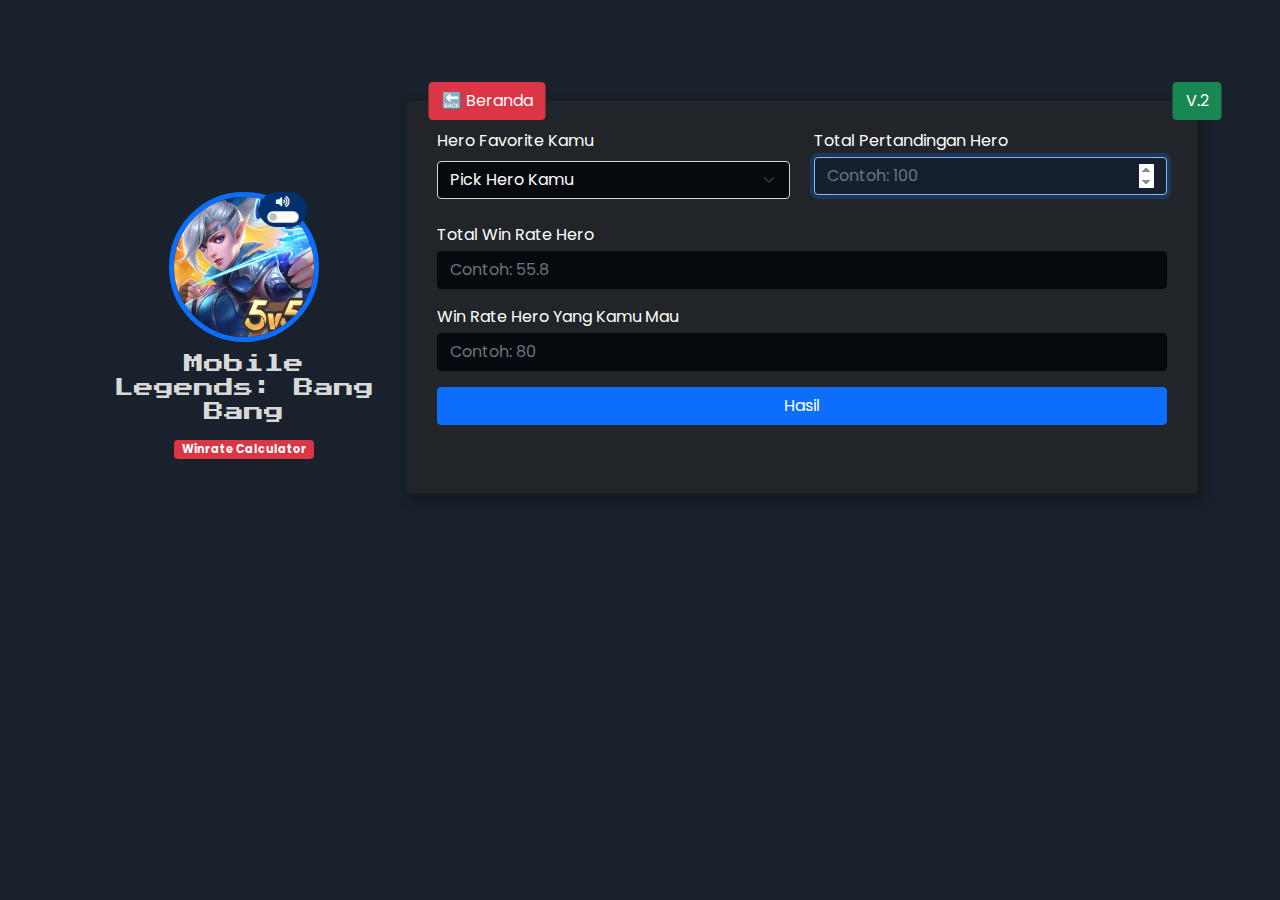
==== calculate/index.html @ 135e42e2 "Add files via upload" ====
<!DOCTYPE html>
<html lang="id">
<head>
    <title> RendySite</title>
    <meta charset="UTF-8">
    <meta http-equiv="X-UA-Compatible" content="IE=edge">
    <meta name="description" content="BIODATA Profile Rendy">
    <meta name="theme-color" content="#000">
    <meta name="keywords" content="konten kegabutan">
    <meta name="author" content="Rendy">
    <meta name="viewport" content="width=device-width, initial-scale=1.0">
    <!-- font awesome cdn link  -->
    <link rel="stylesheet" href="https://cdnjs.cloudflare.com/ajax/libs/font-awesome/5.15.4/css/all.min.css">
    <!-- custom css file link  -->
    <link rel="stylesheet" href="/css/style.css">
        <link rel="stylesheet" href="/css/bootstrap.min.css">
		<script src="https://cdn.jsdelivr.net/npm/bootstrap@5.1.3/dist/js/bootstrap.bundle.min.js" integrity="sha384-ka7Sk0Gln4gmtz2MlQnikT1wXgYsOg+OMhuP+IlRH9sENBO0LRn5q+8nbTov4+1p" crossorigin="anonymous"></script>
    </head>
    
<body>


    
<div class="container">

    <div class="profile">
        <img src="/images/mlbb-icon.png" alt=""/>
        <span style='margin-left: 15px; background: #00316e;' class="position-absolute start-50 badge rounded-pill"> 
          
          <div class='fa fa-volume-up'></div>
          <div class="form-switch">
             <input class="form-switch form-check-input" type="checkbox" role="switch" autocomplete="off" onclick="toggleSound()" >
                  </div></span>

        <h3 class='games font'>Mobile Legends: Bang Bang</h3>
        <p><span class="badge bg-danger">Winrate Calculator</span>
        
        </p>

      
    </div>

    <div class="information card bg-dark boxs">
      <span href='/' class="position-absolute top-0 start-20 translate-middle">
        <a href='/' style='margin-left: 100px;' type="button" class="btn btn-danger">🔙 Beranda</a>
      </span>
      <span class="position-absolute top-0 start-100 translate-middle">
        <a  type="button" data-toggle="modal" data-target="#canges_calculate" class="btn btn-success">V.2</a>
      </span>
      <form class="mt-2">

        <div class="row g-4">
          <div class="col">
        <label class="mb-2 text-white" for="hiro">Hero Favorite Kamu</label>
            <select class="form-control text-white form-select" id="hiro">
              <option disabled selected>Pick Hero Kamu </option>
              <option value="Aamon">Aamon</option>
              <option value="Akai">Akai</option>
              <option value="Aldous">Aldous</option>
              <option value="Alice">Alice</option>
              <option value="Alpha">Alpha</option>
              <option value="Angela">Angela</option>
              <option value="Argus">Argus</option>
              <option value="Alucard">Alucard</option>
              <option value="Aurora">Aurora</option>
              <option value="Aulus">Aulus</option>
              <option value="Atlas">Atlas</option>
           <option value="Badang">Badang </option>
              <option value="Balmond">Balmond</option>
              <option value="Bane">Bane</option>
              <option value="Barats">Barats</option>
              <option value="Baxia">Baxia</option>
              <option value="Beatrix">Beatrix</option>
              <option value="Belerick">Belerick</option>
              <option value="Benedetta">Benedetta</option>
              <option value="Brody">Brody</option>
              <option value="Bruno">Bruno</option>
             <option value="Carmilla">Carmilla </option>
              <option value="Cecilion">Cecilion</option>
              <option value="Chang’e">Chang’e</option>
              <option value="Chou">Chou</option>
              <option value="Claude">Claude</option>
              <option value="Clint">Clint</option>
              <option value="Cyclops">Cyclops</option>
             <option value="Diggie">Diggie</option>
              <option value="Dyrroth">Dyrroth</option>
             <option value="Esmeralda">Esmeralda </option>
              <option value="Estes">Estes</option>
              <option value="Eudora">Eudora</option>
              <option value="Fanny">Fanny</option>
              <option value="Faramis">Faramis</option>
              <option value="Floryn">Floryn</option>
              <option value="Franco">Franco</option>
              <option value="Freya">Freya</option>
             <option value="Gatotkaca">Gatotkaca </option>
              <option value="Gloo">Gloo</option>
              <option value="Gord">Gord</option>
              <option value="Granger">Granger</option>
              <option value="Grock">Grock</option>
              <option value="Guinevere">Guinevere</option>
              <option value="Gusion">Gusion</option>
             <option value="Hanabi">Hanabi </option>
              <option value="Hanzo">Hanzo</option>
              <option value="Harith">Harith</option>
              <option value="Harley">Harley</option>
              <option value="Hayabusa">Hayabusa</option>
              <option value="Helcurt">Helcurt</option>
              <option value="Hilda">Hilda</option>
              <option value="Hylos">Hylos</option>
            <option value="Irithel">Irithel </option>
              <option value="Jawhead">Jawhead</option>
              <option value="Johnson">Johnson</option>
              <option value="Julian">Julian</option>
              <option value="Joy">Joy</option>
            <option value="Kadita">Kadita </option>
              <option value="Kagura">Kagura</option>
              <option value="Kaja">Kaja</option>
            <option value="Karina">Karina</option>
              <option value="Karrie">Karrie</option>
              <option value="Khaleed">Khaleed</option>
            <option value="Khufra">Khufra</option>
              <option value="Kimmy">Kimmy</option>
            <option value="Lancelot">Lancelot </option>
              <option value="Lapu-lapu">Lapu-lapu</option>
              <option value="Aldous">Harith</option>
            <option value="Layla">Layla</option>
              <option value="Leomord">Leomord</option>
              <option value="Lesley">Lesley</option>
            <option value="Ling">Ling</option>
              <option value="Lolita">Lolita</option>
              <option value="Luo Yi">Luo Yi</option>
            <option value="Lunox">Lunox</option>	    
            <option value="Lylia">Lylia</option>    
        <option value="Aamon">Martis </option>
        <option value="Masha">Masha</option><option value="Melissa">Melissa</option>
        <option value="Minotour">Minotour</option><option value="Minsitthar">Minsitthar</option>
              <option value="Miya">Miya</option>
              <option value="Moskov">Moskov</option>
              <option value="Mathilda">Mathilda</option>
            <option value="Nana">Nana </option>
              <option value="Natalia">Natalia</option>
              <option value="Natan">Natan</option>
            <option value="Nana">Odette </option>
            <option value="Paquito">Paquito </option>
              <option value="Pharsa">Pharsa</option>
              <option value="Phoveus">Phoveus</option>
              <option value="Phylax">Phylax Edith  </option>
              <option value="Popol & Kupa">Popol & Kupa</option>
            <option value="Rafaela">Rafaela </option>
              <option value="Roger">Roger</option>
              <option value="Ruby">Ruby</option>
              <option value="Saber">Saber</option>
              <option value="Selena">Selena</option>
              <option value="Silvanna">Silvanna</option>
              <option value="Sun">Sun</option>
              <option value="Terizla">Terizla</option>
              <option value="Thamuz">Thamuz</option>
              <option value="Tigreal">Tigreal</option>
            <option value="Uranus">Uranus </option>
              <option value="Vale">Vale</option>
              <option value="Valentina">Valentina</option>
              <option value="Valir">Valir</option>
              <option value="Vexana">Vexana</option>
              <option value="Wanwan">Wanwan</option>
              <option value="Xavier">Xavier</option>
              <option value="X-Borg">X-Borg</option>
              <option value="Aurora">Yi Sun-Shin</option>
              <option value="Yin">Yin</option>
            <option value="Yu Zhong">Yu Zhong</option>
              <option value="Yve">Yve</option>
              <option value="Zhask">Zhask</option>
              <option value="Zilong">Zilong</option>
                  <option disabled value="?">?</option>
        
            </select>
          </div>
          <div class="col">
        <label class="text-white mb-1" for="idMatch">Total Pertandingan Hero </label>
        <input type="number" placeholder="Contoh: 100" autofocus autocomplete="off" id="tMatch" class="form-control" />  </div>
        </div>
        <br/>
        <div class="mb-3">
        <label class="text-white mb-1" for="tWr">Total Win Rate hero </label>
        <input type="number" placeholder="Contoh: 55.8" step="any" autocomplete="off" id="tWr" class="form-control" />
        </div>
        
        <div class="mb-3">
        <label class="text-white mb-1" for="wrReq">Win Rate hero yang kamu mau</label>
        <input type="number" placeholder="Contoh: 80" step="any" autocomplete="off" id="wrReq" class="form-control" />
        </div>
        
        <button class="btn btn-primary d-block w-100" type="button" id="hasil">Hasil</button>
        <br/>
        <br/>
        </form>
        <span id="resultText" class="text-center d-block"> </span>
        <script>
                // Variables
                const tMatch = document.querySelector("#tMatch");
                const tWr = document.querySelector("#tWr");
                const wrReq = document.querySelector("#wrReq");
                const hiro = document.querySelector("#hiro");
                const hasil = document.querySelector("#hasil");
                const resultText = document.querySelector("#resultText");
        
                // Functions
                function res() {
                    const resultNum = rumus(tMatch.value, tWr.value, wrReq.value);
                    const text =
                        `<div class="alert alert-primary" role="alert">
         hero Kamu <span class="badge bg-primary"><b>${hiro.value}</b></span>  <a class='text-red'> Butuh Kemenagan[Win] </a> <span class="badge bg-danger"><b>${resultNum}</b></span>  tanpa adanya kalah, dan harus winstreak untuk mendapatkan Kemenagan winrate <span class="badge bg-danger"><b>${wrReq.value}%</b></span> 
        </div>`;
        
                    resultText.innerHTML = text;
                }
                function rumus(tMatch, tWr, wrReq) {
                    let tWin = tMatch * (tWr / 100);
                    let tLose = tMatch - tWin;
                    let sisaWr = 100 - wrReq;
                    let wrResult = 100 / sisaWr;
                    let seratusPersen = tLose * wrResult;
                    let final = seratusPersen - tMatch;
                    return Math.round(final);
                }
        
                // Main
                window.addEventListener("load", init);
        
                function init() {
                    load();
                    eventListener();
                }
        
                function load() {}
        
                function eventListener() {
                    hasil.addEventListener("click", res);
                }
            </script>   
</div>       
                   
<footer class="ob">
  <nav style='box-shadow: 4px 5px 11px 12px #141a20;' class="navbar navbar-dark fixed-bottom bg-dark">
    <div class="container-fluid">
      <ul style='    border-bottom: none;'  class="nav nav-tabs" id="myTab" role="tablist">
        <li role="presentation">
          <button class="btn btn-outline-primary ms-2 active" id="home-tab" data-bs-toggle="tab" data-bs-target="#home-tab-pane" type="button" role="tab" aria-controls="home-tab-pane" aria-selected="true">Beranda</button>
        </li>
        <li role="presentation">
          <button class="btn btn-outline-success ms-2" id="isengan-tab" data-bs-toggle="tab" data-bs-target="#isengan-tab-pane" type="button" role="tab" aria-controls="isengan-tab-pane" aria-selected="false">Isengan</button>
        </li>
        <li role="presentation">
          <button class="btn btn-outline-primary ms-2" id="contact-tab" data-bs-toggle="tab" data-bs-target="#contact-tab-pane" type="button" role="tab" aria-controls="contact-tab-pane" aria-selected="false">Contact</button>
        </li>
      
      </ul>


      </div>
  
  </nav>

                    </footer>
               </div>

    </div></div>
        </div>
</body>
<div class="modal fade" id="canges_calculate" tabindex="-1" role="dialog" aria-labelledby="judulTengah" aria-hidden="true">
  <div class="modal-dialog modal-dialog-centered" role="document">
    <div class="modal-content boxs bg-dark">
      <div class="modal-header">
        <h5 class="modal-title text-white" id="judulTengah">V. Canges</h5>
        <button class='bulet btn btn-success' type="button" class="close" data-dismiss="modal" aria-label="Close">
          <span aria-hidden="true">&times;</span>
        </button>
      </div>
      <div class="modal-body text-white">
       <ul class='text-white' >
	<div class="bd-example">
 

  <details open="">
    <summary>Detail Added </summary>
    <p>
      <li>Added Julian Hero</li>
       <li>Added Joy Hero</li>

  </p>
  </details>
</div>
      
    </ul>

      </div>
	
  </div>
<audio id="player" src="/sound/mllbthemeall.mp3"></audio> 
<script>
  function toggleSound() {
     var audioElem = document.getElementById('player');
     if (audioElem.paused) {
        audioElem.className = "fa fa-volume-up";
        audioElem.play();
     } else {
        audioElem.className = "fa fa-pause";
        audioElem.pause();
     }
  }
</script>


   <script src="https://code.jquery.com/jquery-3.3.1.slim.min.js" integrity="sha384-q8i/X+965DzO0rT7abK41JStQIAqVgRVzpbzo5smXKp4YfRvH+8abtTE1Pi6jizo" crossorigin="anonymous"></script>
    <script src="https://cdn.jsdelivr.net/npm/popper.js@1.14.3/dist/umd/popper.min.js" integrity="sha384-ZMP7rVo3mIykV+2+9J3UJ46jBk0WLaUAdn689aCwoqbBJiSnjAK/l8WvCWPIPm49" crossorigin="anonymous"></script>
    <script src="https://cdn.jsdelivr.net/npm/bootstrap@4.1.3/dist/js/bootstrap.min.js" integrity="sha384-ChfqqxuZUCnJSK3+MXmPNIyE6ZbWh2IMqE241rYiqJxyMiZ6OW/JmZQ5stwEULTy" crossorigin="anonymous"></script>
  </html>
---- css/style.css ----
@import url('https://fonts.googleapis.com/css2?family=Press+Start+2P&display=swap');
@import url('https://fonts.googleapis.com/css2?family=Poppins:wght@100;300;400;500;600&display=swap');

body {
  background:#19222c
}
.boxs{
  background: #171e26;
    box-shadow: 4px 5px 8px 2px #141a20;
}
.bulet {
    border-radius: 2.25rem!important;
}
:root{
  --blue:#2980b9;
  --black:#333;
  --white:#fff;
  --light-color:#777;
  --light-bg:#eee;
  --box-shadow:0 5px 10px rgba(0,0,0,.1);
}
.games{font-family: 'Press Start 2P', cursive;
}
*{
font-family: 'Poppins', sans-serif;
  margin:0; padding:0;
  box-sizing: border-box;
  outline: none; border:none;
  text-decoration: none;
  text-transform: capitalize;
  transition: all .2s linear;
}

html::-webkit-scrollbar{
  width:10px;
}

html::-webkit-scrollbar-track{
  background: var(--blue);
}

html::-webkit-scrollbar-thumb{
  background: var(--white);
  border-radius: 50px;
}

.title{
  font-size: 25px;
  color:var(--blue);
  margin-bottom: 15px;
}



.container{
  padding:100px 9%;
  background: linear-gradient(45deg, width, var(--white));
  display: flex;
}

.container .profile{
  flex:1 1 400px;
  padding:20px 30px;
  text-align: center;
  position: sticky;
  top:185px; 
  left:0;
  align-self: flex-start;
}

.container .profile img{
  height: 150px;
  width: 150px;
  border-radius: 50%;
  border:5px solid #0d6efd;
  object-fit: cover;
  margin-bottom: 10px;
}

.container .profile h3{
  color:#d9d9d9;
  font-size: 20px;
}

.container .profile p{
  color:var(--blue);
  padding:5px 0;
  margin-bottom: 10px;
  font-size: 15px;
}

.container .profile .share{
  margin:10px 0;
}

.bulat {border-radius: 15%;}

.container .information{
  flex:1 1 1000px;
  padding:20px 30px;
}

.container .information .about p{
  font-size: 17px;
  line-height: 2;
  padding-bottom: 10px;
  color:var(--light-color);
}

.container .information .about .box-container{
  display: flex;
  flex-wrap: wrap;
  gap:15px;
}

.container .information .about .box-container .box{
  flex:1 1 250px;
}

.container .information .about .box-container .box h3{
  font-size: 15px;
  padding:10px 0;
  color:#d9d9d9;
}

.container .information .about .box-container .box h3 span{
  color:var(--light-color);
}

.container .information .services{
  padding:20px 0;
}

.container .information .services .box-container{
  display: flex;
  flex-wrap: wrap;
  gap:15px;
}

.container .information .services .box-container .box{
  flex: 1 1 17px;
  text-align: center;
  border-radius: 5px;
  padding: 20px;
  background: #171e26;
  box-shadow: 4px 5px 8px 2px #141a20;
}

.container .information .services .box-container .box img{
  height: 50px;
  margin-bottom: 10px;
}

.container .information .services .box-container .box h3{
  font-size: 15px;
  color:#d9d9d9;
}

.container .information .skills .box-container{
  display: flex;
  flex-wrap: wrap;
  gap:15px;
}

.container .information .skills .box-container .box{
  flex:1 1 300px;
}

.container .information .skills .box-container .box .progress h3{
  padding: 10px 0;
  display: flex;
  justify-content: space-between;
  color:var(--black);
  font-size: 15px;
}

.container .information .skills .box-container .box .progress h3 span{
  color:var(--light-color);
}

.container .information .skills .box-container .box .progress .bar{
  overflow: hidden;
  border-radius: 50px;
  height: 10px;
  background: var(--light-bg);
}

.container .information .skills .box-container .box .progress .bar span{
  background: var(--blue);
  height: 100%;
  display: block;
  border-radius: 50px;
}

.modal-header  {
    border-bottom: 1px solid #0073f7;

}

modal-footer  {
    border-bottom: 1px solid #0073f7;

}


.container .information .skills .box-container .box:first-child .progress:nth-child(1) .bar span{
  width: 95%;
}

.container .information .skills .box-container .box:first-child .progress:nth-child(2) .bar span{
  width: 80%;
}

.container .information .skills .box-container .box:first-child .progress:nth-child(3) .bar span{
  width: 65%;
}

.container .information .skills .box-container .box:first-child .progress:nth-child(4) .bar span{
  width: 70%;
}

.container .information .skills .box-container .box:last-child .progress:nth-child(1) .bar span{
  width: 90%;
}

.container .information .skills .box-container .box:last-child .progress:nth-child(2) .bar span{
  width: 75%;
}

.container .information .skills .box-container .box:last-child .progress:nth-child(3) .bar span{
  width: 65%;
}

.container .information .skills .box-container .box:last-child .progress:nth-child(4) .bar span{
  width: 70%;
}

.container .information .experience{
  margin:20px 0;
}

.container .information .experience .box-container{
  display: flex;
  flex-wrap: wrap;
  gap:15px;
}

.container .information .experience .box-container .box{
  padding:20px;
  border-radius: 5px;
  flex:1 1 350px;
  background: var(--light-bg);
}

.container .information .experience .box-container .box span{
  color:var(--blue);
  font-size: 15px;
}

.container .information .experience .box-container .box h3{
  color:var(--black);
  font-size: 17px;
  padding:5px 0;
}

.container .information .experience .box-container .box p{
  color:var(--light-color);
  line-height: 2;
  font-size: 13px;
}

.container .information .contact .box-container{
  display: flex;
  flex-wrap: wrap;
  gap:15px;
}

.container .information .contact .box-container .box{
  flex: 1 1 200px;
  display: flex;
  align-self: flex-start;
  gap:10px;
}

.container .information .contact .box-container .box i{
  height: 40px;
  width: 40px;
  line-height: 40px;
  font-size: 15px;
  border-radius: 50%;
  background: var(--blue);
  color:var(--white);
  text-align: center;
}

.container .information .contact .box-container .box h3{
  font-size: 17px;
  color:#d9d9d9;
  padding-bottom: 5px;
}

.container .information .contact .box-container .box p{
  font-size: 14px;
  color:#d9d9d9;
  line-height: 2;
}

@media (max-width:1200px) {
  
  .container{
    flex-flow: column;
    justify-content: center;
  }

  .container .profile{
    position: static;
    margin:0 auto;
  }

  .container .information{
    border-radius: 5px;
    padding:20px;
  }

}

@media (max-width:450px){

  .container .profile{
    width: 100%;
  }

  .container .profile {
    width: 100%;
  }

  .container .information .about p{
    font-size: 12px;
  }

  .container .information .experience .box-container .box p{
    font-size: 12px;
  }

}
@media (min-width: 200px) and (max-width: 1200px) {
  .om {
    display: none;
    visibility: hidden;
  }
  .container .information {
    flex: 1 1 500px;
    padding: 20px 30px;
}
}
@media (max-width: 576px) {
  .col-sm-4 {
    flex: 0 0 auto;
    /* width: 33.33333333%; */
}
}

@media (min-width: 1200px) {
  .ob{
    display: none;
  }
}
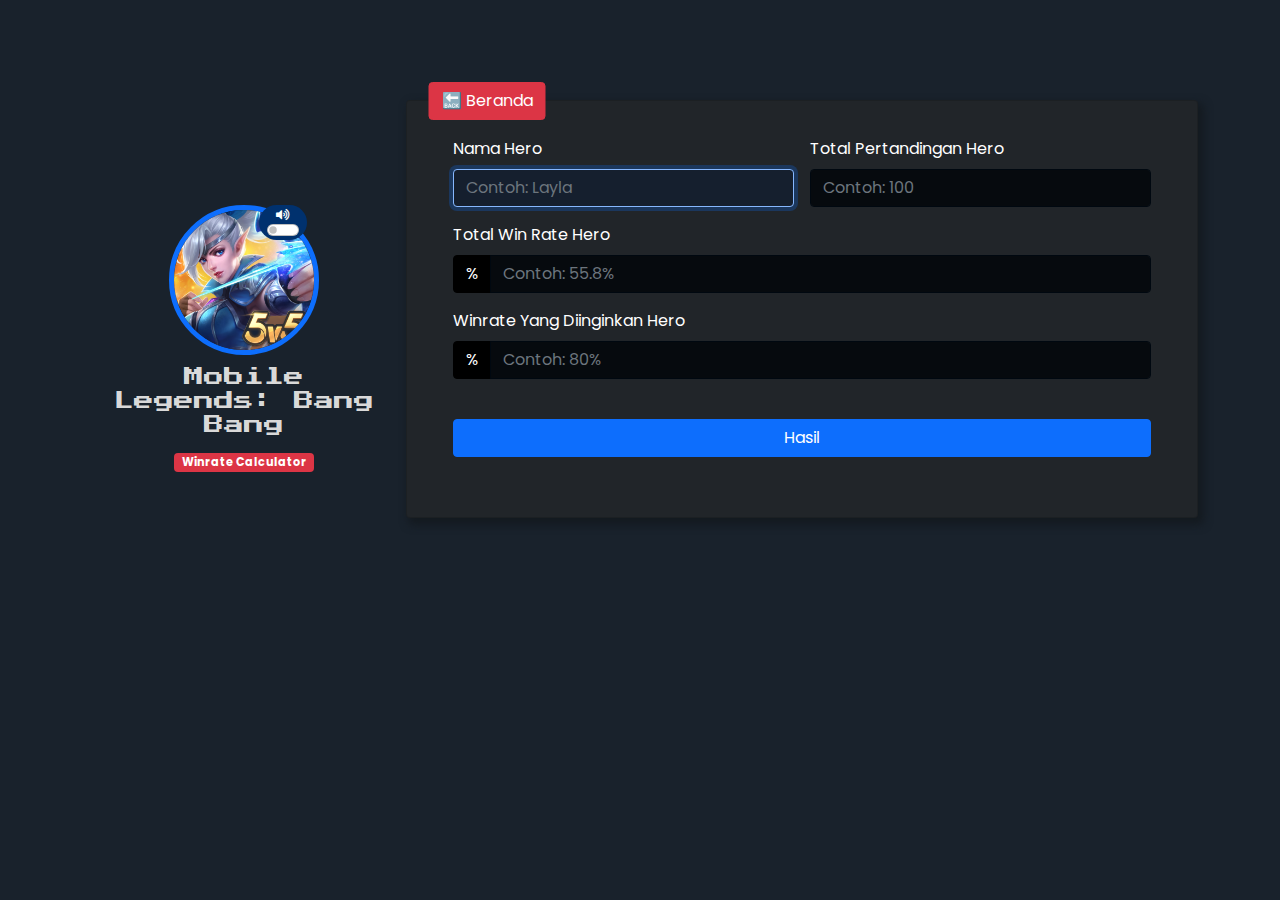
==== commit 674250c6: "Update index.html" ====
--- a/calculate/index.html
+++ b/calculate/index.html
@@ -44,156 +44,60 @@
       <span href='/' class="position-absolute top-0 start-20 translate-middle">
         <a href='/' style='margin-left: 100px;' type="button" class="btn btn-danger">🔙 Beranda</a>
       </span>
-      <span class="position-absolute top-0 start-100 translate-middle">
-        <a  type="button" data-toggle="modal" data-target="#canges_calculate" class="btn btn-success">V.2</a>
-      </span>
-      <form class="mt-2">
+      <form class="p-3 row g-3">
+        <div class="col-md-6">
+          <label for="idMatch" class="text-white form-label">Nama Hero</label>
+          <input type="text" placeholder="Contoh: Layla" autofocus autocomplete="off" id="hiro" class="form-control" />   
+                </div>
+        <div class="col-md-6">
+          <label for="idMatch" class="text-white form-label">Total Pertandingan Hero</label>
+          <input type="number" placeholder="Contoh: 100" autofocus autocomplete="off" id="tMatch" class="form-control" />   
+        </div>
+        <div class="col-12">
+          <label for="tWr" class="text-white form-label">Total Win Rate hero</label>
+          <div class="input-group">
+            <div style='border: 1px solid #000000; background: black' class="input-group-text text-white">%</div>
+          <input type="number" placeholder="Contoh: 55.8%" step="any" autocomplete="off" id="tWr" class="form-control" />
+        </div> </div>
+        <div class="col-12">
+          <label for="wrReq" class="text-white form-label">Winrate Yang Diinginkan Hero </label>
+          <div class="input-group">
+            <div style='border: 1px solid #000000; background: black' class="input-group-text text-white">%</div>
+          <input type="number" placeholder="Contoh: 80%" step="any" autocomplete="off" id="wrReq" class="form-control" />
+        </div>  </div>
+     
+        
+        <div class="col-12">
+          <br/> 
+          <button class="btn btn-primary d-block w-100" type="button"  data-toggle="modal" data-target="#canges_calculate" id="hasil">Hasil</button>
+          <br/>
+                 </div>
+        
+      
+      </form>
+      <div class="modal fade" id="canges_calculate" tabindex="-1" role="dialog" aria-labelledby="judulTengah" aria-hidden="true">
+        <div class="modal-dialog modal-dialog-centered" role="document">
+          <div class="modal-content boxs bg-dark">
+            <div class="modal-header">
+              <h5 class="modal-title text-white" id="judulTengah">Hasilnya </h5>
+              <button class='bulet btn btn-success' type="button" class="close" data-dismiss="modal" aria-label="Close">
+                <span aria-hidden="true">&times;</span>
+              </button>
+            </div>
+            <div class="modal-body text-white">
+             <ul class='text-white' >
+        <div class="bd-example">
+       
+      
+              <p id="resultText" class="font-monospace d-block"> </p>
 
-        <div class="row g-4">
-          <div class="col">
-        <label class="mb-2 text-white" for="hiro">Hero Favorite Kamu</label>
-            <select class="form-control text-white form-select" id="hiro">
-              <option disabled selected>Pick Hero Kamu </option>
-              <option value="Aamon">Aamon</option>
-              <option value="Akai">Akai</option>
-              <option value="Aldous">Aldous</option>
-              <option value="Alice">Alice</option>
-              <option value="Alpha">Alpha</option>
-              <option value="Angela">Angela</option>
-              <option value="Argus">Argus</option>
-              <option value="Alucard">Alucard</option>
-              <option value="Aurora">Aurora</option>
-              <option value="Aulus">Aulus</option>
-              <option value="Atlas">Atlas</option>
-           <option value="Badang">Badang </option>
-              <option value="Balmond">Balmond</option>
-              <option value="Bane">Bane</option>
-              <option value="Barats">Barats</option>
-              <option value="Baxia">Baxia</option>
-              <option value="Beatrix">Beatrix</option>
-              <option value="Belerick">Belerick</option>
-              <option value="Benedetta">Benedetta</option>
-              <option value="Brody">Brody</option>
-              <option value="Bruno">Bruno</option>
-             <option value="Carmilla">Carmilla </option>
-              <option value="Cecilion">Cecilion</option>
-              <option value="Chang’e">Chang’e</option>
-              <option value="Chou">Chou</option>
-              <option value="Claude">Claude</option>
-              <option value="Clint">Clint</option>
-              <option value="Cyclops">Cyclops</option>
-             <option value="Diggie">Diggie</option>
-              <option value="Dyrroth">Dyrroth</option>
-             <option value="Esmeralda">Esmeralda </option>
-              <option value="Estes">Estes</option>
-              <option value="Eudora">Eudora</option>
-              <option value="Fanny">Fanny</option>
-              <option value="Faramis">Faramis</option>
-              <option value="Floryn">Floryn</option>
-              <option value="Franco">Franco</option>
-              <option value="Freya">Freya</option>
-             <option value="Gatotkaca">Gatotkaca </option>
-              <option value="Gloo">Gloo</option>
-              <option value="Gord">Gord</option>
-              <option value="Granger">Granger</option>
-              <option value="Grock">Grock</option>
-              <option value="Guinevere">Guinevere</option>
-              <option value="Gusion">Gusion</option>
-             <option value="Hanabi">Hanabi </option>
-              <option value="Hanzo">Hanzo</option>
-              <option value="Harith">Harith</option>
-              <option value="Harley">Harley</option>
-              <option value="Hayabusa">Hayabusa</option>
-              <option value="Helcurt">Helcurt</option>
-              <option value="Hilda">Hilda</option>
-              <option value="Hylos">Hylos</option>
-            <option value="Irithel">Irithel </option>
-              <option value="Jawhead">Jawhead</option>
-              <option value="Johnson">Johnson</option>
-              <option value="Julian">Julian</option>
-              <option value="Joy">Joy</option>
-            <option value="Kadita">Kadita </option>
-              <option value="Kagura">Kagura</option>
-              <option value="Kaja">Kaja</option>
-            <option value="Karina">Karina</option>
-              <option value="Karrie">Karrie</option>
-              <option value="Khaleed">Khaleed</option>
-            <option value="Khufra">Khufra</option>
-              <option value="Kimmy">Kimmy</option>
-            <option value="Lancelot">Lancelot </option>
-              <option value="Lapu-lapu">Lapu-lapu</option>
-              <option value="Aldous">Harith</option>
-            <option value="Layla">Layla</option>
-              <option value="Leomord">Leomord</option>
-              <option value="Lesley">Lesley</option>
-            <option value="Ling">Ling</option>
-              <option value="Lolita">Lolita</option>
-              <option value="Luo Yi">Luo Yi</option>
-            <option value="Lunox">Lunox</option>	    
-            <option value="Lylia">Lylia</option>    
-        <option value="Aamon">Martis </option>
-        <option value="Masha">Masha</option><option value="Melissa">Melissa</option>
-        <option value="Minotour">Minotour</option><option value="Minsitthar">Minsitthar</option>
-              <option value="Miya">Miya</option>
-              <option value="Moskov">Moskov</option>
-              <option value="Mathilda">Mathilda</option>
-            <option value="Nana">Nana </option>
-              <option value="Natalia">Natalia</option>
-              <option value="Natan">Natan</option>
-            <option value="Nana">Odette </option>
-            <option value="Paquito">Paquito </option>
-              <option value="Pharsa">Pharsa</option>
-              <option value="Phoveus">Phoveus</option>
-              <option value="Phylax">Phylax Edith  </option>
-              <option value="Popol & Kupa">Popol & Kupa</option>
-            <option value="Rafaela">Rafaela </option>
-              <option value="Roger">Roger</option>
-              <option value="Ruby">Ruby</option>
-              <option value="Saber">Saber</option>
-              <option value="Selena">Selena</option>
-              <option value="Silvanna">Silvanna</option>
-              <option value="Sun">Sun</option>
-              <option value="Terizla">Terizla</option>
-              <option value="Thamuz">Thamuz</option>
-              <option value="Tigreal">Tigreal</option>
-            <option value="Uranus">Uranus </option>
-              <option value="Vale">Vale</option>
-              <option value="Valentina">Valentina</option>
-              <option value="Valir">Valir</option>
-              <option value="Vexana">Vexana</option>
-              <option value="Wanwan">Wanwan</option>
-              <option value="Xavier">Xavier</option>
-              <option value="X-Borg">X-Borg</option>
-              <option value="Aurora">Yi Sun-Shin</option>
-              <option value="Yin">Yin</option>
-            <option value="Yu Zhong">Yu Zhong</option>
-              <option value="Yve">Yve</option>
-              <option value="Zhask">Zhask</option>
-              <option value="Zilong">Zilong</option>
-                  <option disabled value="?">?</option>
+      </div>
+            
+          </ul>
+      
+            </div>
         
-            </select>
-          </div>
-          <div class="col">
-        <label class="text-white mb-1" for="idMatch">Total Pertandingan Hero </label>
-        <input type="number" placeholder="Contoh: 100" autofocus autocomplete="off" id="tMatch" class="form-control" />  </div>
-        </div>
-        <br/>
-        <div class="mb-3">
-        <label class="text-white mb-1" for="tWr">Total Win Rate hero </label>
-        <input type="number" placeholder="Contoh: 55.8" step="any" autocomplete="off" id="tWr" class="form-control" />
-        </div>
-        
-        <div class="mb-3">
-        <label class="text-white mb-1" for="wrReq">Win Rate hero yang kamu mau</label>
-        <input type="number" placeholder="Contoh: 80" step="any" autocomplete="off" id="wrReq" class="form-control" />
-        </div>
-        
-        <button class="btn btn-primary d-block w-100" type="button" id="hasil">Hasil</button>
-        <br/>
-        <br/>
-        </form>
-        <span id="resultText" class="text-center d-block"> </span>
+        </div>  </div>  </div>
         <script>
                 // Variables
                 const tMatch = document.querySelector("#tMatch");
@@ -207,7 +111,7 @@
                 function res() {
                     const resultNum = rumus(tMatch.value, tWr.value, wrReq.value);
                     const text =
-                        `<div class="alert alert-primary" role="alert">
+                        `<div class="text-white" role="text">
          hero Kamu <span class="badge bg-primary"><b>${hiro.value}</b></span>  <a class='text-red'> Butuh Kemenagan[Win] </a> <span class="badge bg-danger"><b>${resultNum}</b></span>  tanpa adanya kalah, dan harus winstreak untuk mendapatkan Kemenagan winrate <span class="badge bg-danger"><b>${wrReq.value}%</b></span> 
         </div>`;
         
@@ -240,25 +144,6 @@
 </div>       
                    
 <footer class="ob">
-  <nav style='box-shadow: 4px 5px 11px 12px #141a20;' class="navbar navbar-dark fixed-bottom bg-dark">
-    <div class="container-fluid">
-      <ul style='    border-bottom: none;'  class="nav nav-tabs" id="myTab" role="tablist">
-        <li role="presentation">
-          <button class="btn btn-outline-primary ms-2 active" id="home-tab" data-bs-toggle="tab" data-bs-target="#home-tab-pane" type="button" role="tab" aria-controls="home-tab-pane" aria-selected="true">Beranda</button>
-        </li>
-        <li role="presentation">
-          <button class="btn btn-outline-success ms-2" id="isengan-tab" data-bs-toggle="tab" data-bs-target="#isengan-tab-pane" type="button" role="tab" aria-controls="isengan-tab-pane" aria-selected="false">Isengan</button>
-        </li>
-        <li role="presentation">
-          <button class="btn btn-outline-primary ms-2" id="contact-tab" data-bs-toggle="tab" data-bs-target="#contact-tab-pane" type="button" role="tab" aria-controls="contact-tab-pane" aria-selected="false">Contact</button>
-        </li>
-      
-      </ul>
-
-
-      </div>
-  
-  </nav>
 
                     </footer>
                </div>
@@ -266,35 +151,7 @@
     </div></div>
         </div>
 </body>
-<div class="modal fade" id="canges_calculate" tabindex="-1" role="dialog" aria-labelledby="judulTengah" aria-hidden="true">
-  <div class="modal-dialog modal-dialog-centered" role="document">
-    <div class="modal-content boxs bg-dark">
-      <div class="modal-header">
-        <h5 class="modal-title text-white" id="judulTengah">V. Canges</h5>
-        <button class='bulet btn btn-success' type="button" class="close" data-dismiss="modal" aria-label="Close">
-          <span aria-hidden="true">&times;</span>
-        </button>
-      </div>
-      <div class="modal-body text-white">
-       <ul class='text-white' >
-	<div class="bd-example">
- 
 
-  <details open="">
-    <summary>Detail Added </summary>
-    <p>
-      <li>Added Julian Hero</li>
-       <li>Added Joy Hero</li>
-
-  </p>
-  </details>
-</div>
-      
-    </ul>
-
-      </div>
-	
-  </div>
 <audio id="player" src="/sound/mllbthemeall.mp3"></audio> 
 <script>
   function toggleSound() {
